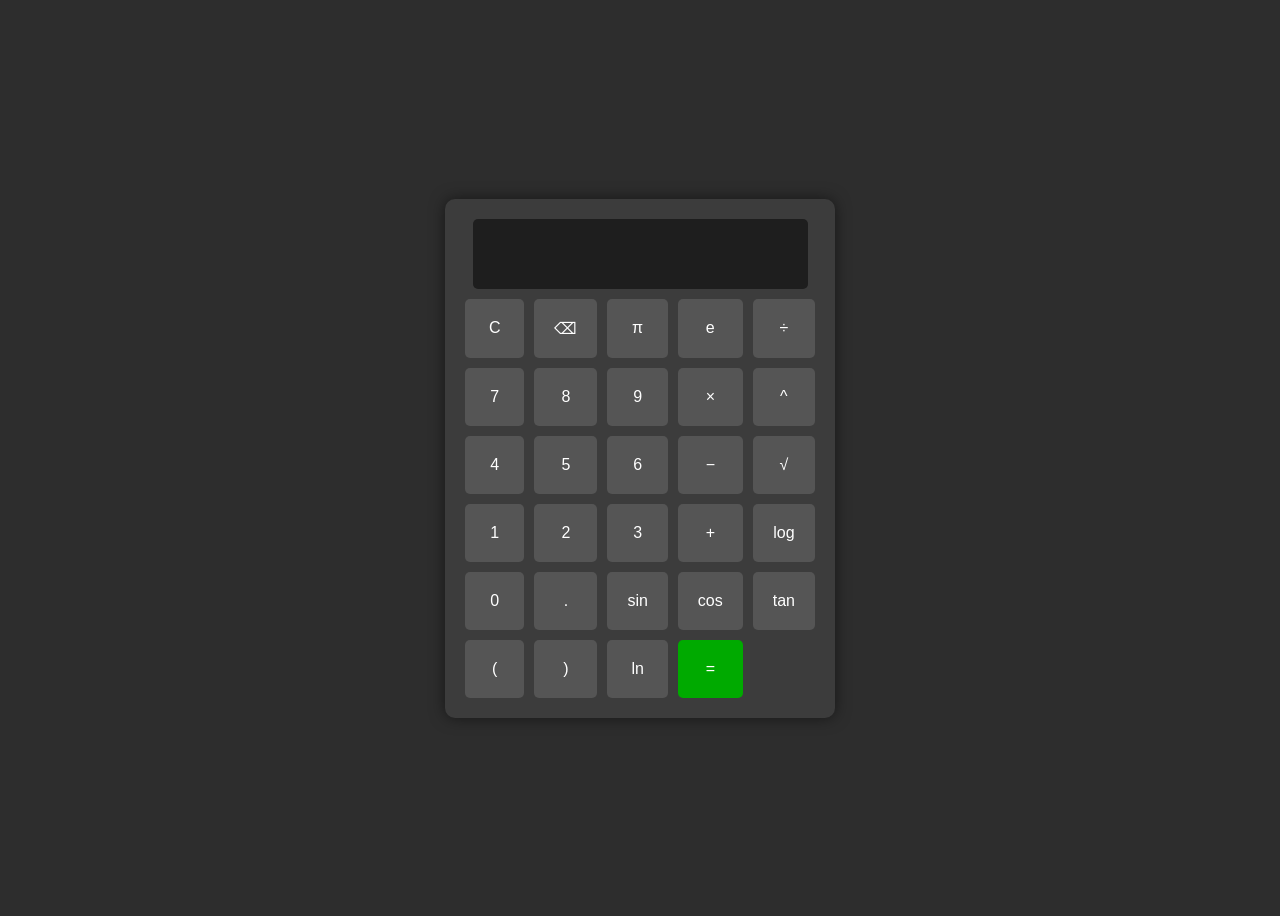
==== index.html @ b9f2f5f3 "Update and rename index.php to index.html" ====
<!DOCTYPE html>
<html lang="en">
<head>
  <meta charset="UTF-8">
  <title>Scientific Calculator</title>
  <style>
    /* Style for the entire page */
    body {
    font-family: 'Segoe UI', sans-serif;     /* Sets a clean sans-serif font */
    background: #2d2d2d;                     /* Dark gray background */
    color: #fff;                             /* White default text color */
    display: flex;                           /* Use flexbox for layout */
    justify-content: center;                /* Horizontally center the content */
    align-items: center;                    /* Vertically center the content */
    height: 100vh;                           /* Full viewport height */
    }

    /* Style for the calculator container */
    .calculator {
    background: #3c3c3c;                     /* Darker background for calculator */
    padding: 20px;                           /* Inner spacing around content */
    border-radius: 10px;                     /* Rounded corners */
    box-shadow: 0 0 15px rgba(0,0,0,0.5);     /* Subtle shadow for depth */
    width: 350px;                            /* Fixed width for calculator box */
    }

    /* Style for the display input field */
    input[type="text"] {
    width: 90%;                              /* Set input width slightly smaller than container */
    height: 50px;                            /* Fixed height */
    font-size: 24px;                         /* Large font for readability */
    text-align: right;                       /* Text aligned to the right like traditional calculators */
    padding: 10px;                           /* Inner padding */
    margin: 0 auto 10px;                     /* Center the input horizontally and add bottom margin */
    border: none;                            /* No border */
    border-radius: 5px;                      /* Rounded edges */
    background: #1e1e1e;                     /* Dark background for the display */
    color: #0f0;                             /* Green text color like classic calculators */
    display: block;                          /* Required for margin auto to work correctly */
    }

    /* Container for all calculator buttons */
    .buttons {
    display: grid;                           /* Use grid layout for buttons */
    grid-template-columns: repeat(5, 1fr);   /* Create 5 equal-width columns */
    gap: 10px;                               /* Space between buttons */
    }

    /* General button styling */
    button {
    padding: 20px;                           /* Size of buttons */
    font-size: 16px;                         /* Button text size */
    border: none;                            /* Remove default borders */
    border-radius: 5px;                      /* Rounded buttons */
    background: #555;                        /* Dark gray background */
    color: white;                            /* White text */
    cursor: pointer;                         /* Pointer cursor on hover */
    transition: background 0.3s;             /* Smooth background transition on hover */
    }

    /* Button hover effect */
    button:hover {
    background: #777;                        /* Lighten background color on hover */
    }

    /* Special styling for the "=" button */
    .equals {
    background: #0a0;                        /* Green background to stand out */
    }
  </style>
</head>
<body>

<!-- Main calculator container -->
<div class="calculator">

    <!-- Input field for displaying current expression or result -->
    <input type="text" id="display" readonly> <!-- readonly prevents user typing directly -->

    <!-- Button container -->
    <div class="buttons">

      <!-- First row -->
      <button onclick="clearDisplay()">C</button>         <!-- Clear the display -->
      <button onclick="backspace()">⌫</button>            <!-- Remove last character -->
      <button onclick="append('π')">π</button>            <!-- Append π (pi constant) -->
      <button onclick="append('e')">e</button>            <!-- Append e (Euler's number) -->
      <button onclick="append('/')">÷</button>            <!-- Append divide operator -->

      <!-- Second row -->
      <button onclick="append('7')">7</button>
      <button onclick="append('8')">8</button>
      <button onclick="append('9')">9</button>
      <button onclick="append('*')">×</button>            <!-- Append multiply operator -->
      <button onclick="append('**')">^</button>           <!-- Append power operator -->

      <!-- Third row -->
      <button onclick="append('4')">4</button>
      <button onclick="append('5')">5</button>
      <button onclick="append('6')">6</button>
      <button onclick="append('-')">−</button>            <!-- Append subtraction operator -->
      <button onclick="append('Math.sqrt(')">√</button>   <!-- Append square root function -->

      <!-- Fourth row -->
      <button onclick="append('1')">1</button>
      <button onclick="append('2')">2</button>
      <button onclick="append('3')">3</button>
      <button onclick="append('+')">+</button>            <!-- Append addition operator -->
      <button onclick="append('Math.log10(')">log</button> <!-- Append log base 10 function -->

      <!-- Fifth row -->
      <button onclick="append('0')">0</button>
      <button onclick="append('.')">.</button>            <!-- Append decimal point -->
      <button onclick="append('Math.sin(')">sin</button>  <!-- Append sine function -->
      <button onclick="append('Math.cos(')">cos</button>  <!-- Append cosine function -->
      <button onclick="append('Math.tan(')">tan</button>  <!-- Append tangent function -->

      <!-- Sixth row -->
      <button onclick="append('(')">(</button>            <!-- Open parenthesis -->
      <button onclick="append(')')">)</button>            <!-- Close parenthesis -->
      <button onclick="append('Math.log(')">ln</button>   <!-- Append natural log function -->
      <button class="equals" onclick="calculate()">=</button> <!-- Evaluate the expression -->

    </div>
  </div>

  <!-- JavaScript section -->
  <script>
    const display = document.getElementById('display'); // Selects the display input field

    // Function to add characters to the display
    function append(value) {
      if (value === 'π') value = Math.PI; // Convert π to Math.PI
      if (value === 'e') value = Math.E;  // Convert e to Math.E
      display.value += value;             // Append value to current display
    }

    // Function to clear the entire display
    function clearDisplay() {
      display.value = '';                 // Resets the display to empty
    }

    // Function to remove the last character
    function backspace() {
      display.value = display.value.slice(0, -1); // Removes last character from the string
    }

    // Function to evaluate the expression
    function calculate() {
      try {
        display.value = eval(display.value); // Evaluates the math expression using JavaScript
      } catch (e) {
        display.value = 'Error';             // Display error message if evaluation fails
      }
    }
  </script>

</body>
</html>
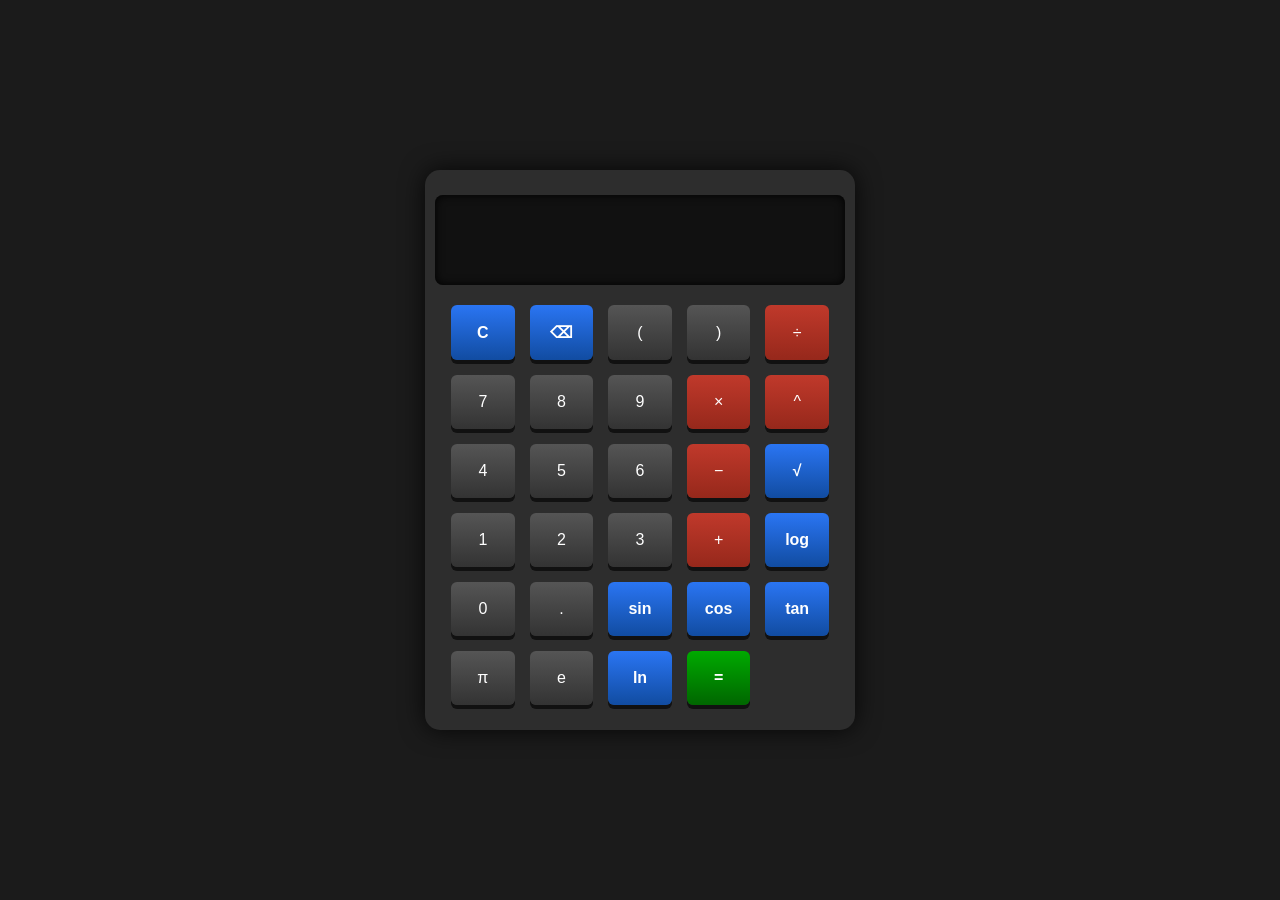
==== commit 9c6283f3: "Update index.html" ====
--- a/index.html
+++ b/index.html
@@ -6,67 +6,92 @@
   <style>
     /* Style for the entire page */
     body {
-    font-family: 'Segoe UI', sans-serif;     /* Sets a clean sans-serif font */
-    background: #2d2d2d;                     /* Dark gray background */
-    color: #fff;                             /* White default text color */
-    display: flex;                           /* Use flexbox for layout */
+    font-family: 'Segoe UI', sans-serif;    /* Sets the font for the entire page */
+    background: #1b1b1b;                    /* Dark background color */
+    color: #fff;                            /* White text color */
+    display: flex;                          /* Uses flexbox for layout */
     justify-content: center;                /* Horizontally center the content */
     align-items: center;                    /* Vertically center the content */
-    height: 100vh;                           /* Full viewport height */
+    height: 100vh;                          /* Full viewport height */
+    margin: 0;                              /* Removes default margin */
     }
 
-    /* Style for the calculator container */
+    /* Calculator container */
     .calculator {
-    background: #3c3c3c;                     /* Darker background for calculator */
-    padding: 20px;                           /* Inner spacing around content */
-    border-radius: 10px;                     /* Rounded corners */
-    box-shadow: 0 0 15px rgba(0,0,0,0.5);     /* Subtle shadow for depth */
-    width: 350px;                            /* Fixed width for calculator box */
+    background: #2d2d2d;                    /* Dark gray background for the calculator */
+    padding: 25px;                          /* Adds padding around the content inside the calculator */
+    border-radius: 15px;                    /* Rounds the corners of the calculator */
+    box-shadow: 0 0 25px rgba(0, 0, 0, 0.8); /* Adds a subtle shadow around the calculator */
+    width: 380px;                           /* Fixed width for the calculator */
+    display: flex;                          /* Uses flexbox for layout */
+    flex-direction: column;                 /* Aligns the content in a vertical column */
+    justify-content: center;                /* Vertically centers the content */
+    align-items: center;                    /* Horizontally centers the content */
     }
 
-    /* Style for the display input field */
+    /* Calculator display (input field) */
     input[type="text"] {
-    width: 90%;                              /* Set input width slightly smaller than container */
-    height: 50px;                            /* Fixed height */
-    font-size: 24px;                         /* Large font for readability */
-    text-align: right;                       /* Text aligned to the right like traditional calculators */
-    padding: 10px;                           /* Inner padding */
-    margin: 0 auto 10px;                     /* Center the input horizontally and add bottom margin */
-    border: none;                            /* No border */
-    border-radius: 5px;                      /* Rounded edges */
-    background: #1e1e1e;                     /* Dark background for the display */
-    color: #0f0;                             /* Green text color like classic calculators */
-    display: block;                          /* Required for margin auto to work correctly */
+    width: 100%;                             /* Makes the input field take 90% of the calculator width */
+    height: 60px;                           /* Fixed height for the input field */
+    font-size: 26px;                        /* Sets a large font size for readability */
+    font-family: 'Courier New', monospace;   /* Monospace font for calculator style */
+    text-align: right;                      /* Aligns the text to the right (standard for calculators) */
+    padding: 15px;                          /* Adds padding inside the input field */
+    border: none;                           /* Removes the default border around the input */
+    border-radius: 8px;                     /* Rounds the corners of the input field */
+    background: #111;                       /* Dark background for the input field */
+    color: #0f0;                            /* Green text color, similar to classic calculators */
+    box-shadow: inset 0 0 10px #000;         /* Adds an inset shadow inside the input field */
+    margin-bottom: 20px;                    /* Adds space below the input field */
+    white-space: nowrap;                    /* Prevents the text from wrapping to the next line */
+    overflow-x: auto;                       /* Adds horizontal scrolling if the content overflows */
     }
 
-    /* Container for all calculator buttons */
+    /* Grid layout for calculator buttons */
     .buttons {
-    display: grid;                           /* Use grid layout for buttons */
-    grid-template-columns: repeat(5, 1fr);   /* Create 5 equal-width columns */
-    gap: 10px;                               /* Space between buttons */
+    display: grid;                          /* Uses grid layout for the buttons */
+    grid-template-columns: repeat(5, 1fr);  /* Creates 5 equal-width columns for the buttons */
+    gap: 15px;                              /* Adds 10px space between buttons */
     }
 
-    /* General button styling */
+    /* General button style */
     button {
-    padding: 20px;                           /* Size of buttons */
-    font-size: 16px;                         /* Button text size */
-    border: none;                            /* Remove default borders */
-    border-radius: 5px;                      /* Rounded buttons */
-    background: #555;                        /* Dark gray background */
-    color: white;                            /* White text */
-    cursor: pointer;                         /* Pointer cursor on hover */
-    transition: background 0.3s;             /* Smooth background transition on hover */
+    padding: 18px;                          /* Button size */
+    font-size: 16px;                        /* Text size inside the button */
+    border: none;                           /* Removes default button borders */
+    border-radius: 6px;                     /* Rounds the edges of the buttons */
+    background: linear-gradient(to bottom, #555, #333); /* Creates a gradient background for the button */
+    color: white;                           /* White text color */
+    cursor: pointer;                        /* Pointer cursor when hovering over the button */
+    box-shadow: 0 4px #111;                 /* Adds a shadow effect to the button to give a 3D look */
+    transition: all 0.2s;                   /* Adds a smooth transition for hover and active states */
     }
 
-    /* Button hover effect */
-    button:hover {
-    background: #777;                        /* Lighten background color on hover */
+    /* Pressed button effect */
+    button:active {
+    box-shadow: 0 2px #000;                 /* Adjusts the shadow when the button is pressed (gives a push effect) */
+    transform: translateY(2px);             /* Moves the button down a little to simulate pressing */
     }
 
-    /* Special styling for the "=" button */
+    /* Special style for function buttons */
+    .function {
+    background: linear-gradient(to bottom, #2a75f3, #114ca1); /* Blue gradient for function buttons */
+    color: #fff;                                               /* White text color */
+    font-weight: bold;                                          /* Makes the text bold */
+    }
+
+    /* Style for operator buttons (+, -, *, etc.) */
+    .operator {
+    background: linear-gradient(to bottom, #c0392b, #96281b);  /* Red gradient for operator buttons */
+    color: #fff;                                                /* White text color */
+    }
+
+    /* Style for equals button */
     .equals {
-    background: #0a0;                        /* Green background to stand out */
+    background: linear-gradient(to bottom, #0a0, #060);         /* Green gradient for the equals button */
+    font-weight: bold;                                          /* Makes the equals button text bold */
     }
+
   </style>
 </head>
 <body>
@@ -74,86 +99,85 @@
 <!-- Main calculator container -->
 <div class="calculator">
 
-    <!-- Input field for displaying current expression or result -->
-    <input type="text" id="display" readonly> <!-- readonly prevents user typing directly -->
-
-    <!-- Button container -->
+    <!-- Display panel -->
+    <input type="text" id="display" readonly> <!-- Readonly prevents typing directly into the input field -->
+  
+    <!-- Buttons grid -->
     <div class="buttons">
-
-      <!-- First row -->
-      <button onclick="clearDisplay()">C</button>         <!-- Clear the display -->
-      <button onclick="backspace()">⌫</button>            <!-- Remove last character -->
-      <button onclick="append('π')">π</button>            <!-- Append π (pi constant) -->
-      <button onclick="append('e')">e</button>            <!-- Append e (Euler's number) -->
-      <button onclick="append('/')">÷</button>            <!-- Append divide operator -->
-
-      <!-- Second row -->
-      <button onclick="append('7')">7</button>
-      <button onclick="append('8')">8</button>
-      <button onclick="append('9')">9</button>
-      <button onclick="append('*')">×</button>            <!-- Append multiply operator -->
-      <button onclick="append('**')">^</button>           <!-- Append power operator -->
-
-      <!-- Third row -->
-      <button onclick="append('4')">4</button>
-      <button onclick="append('5')">5</button>
-      <button onclick="append('6')">6</button>
-      <button onclick="append('-')">−</button>            <!-- Append subtraction operator -->
-      <button onclick="append('Math.sqrt(')">√</button>   <!-- Append square root function -->
-
-      <!-- Fourth row -->
-      <button onclick="append('1')">1</button>
-      <button onclick="append('2')">2</button>
-      <button onclick="append('3')">3</button>
-      <button onclick="append('+')">+</button>            <!-- Append addition operator -->
-      <button onclick="append('Math.log10(')">log</button> <!-- Append log base 10 function -->
-
-      <!-- Fifth row -->
-      <button onclick="append('0')">0</button>
-      <button onclick="append('.')">.</button>            <!-- Append decimal point -->
-      <button onclick="append('Math.sin(')">sin</button>  <!-- Append sine function -->
-      <button onclick="append('Math.cos(')">cos</button>  <!-- Append cosine function -->
-      <button onclick="append('Math.tan(')">tan</button>  <!-- Append tangent function -->
-
-      <!-- Sixth row -->
-      <button onclick="append('(')">(</button>            <!-- Open parenthesis -->
-      <button onclick="append(')')">)</button>            <!-- Close parenthesis -->
-      <button onclick="append('Math.log(')">ln</button>   <!-- Append natural log function -->
-      <button class="equals" onclick="calculate()">=</button> <!-- Evaluate the expression -->
-
+  
+      <!-- First Row: Clear, Backspace, Parens, Division -->
+      <button onclick="clearDisplay()" class="function">C</button> <!-- Clear the display -->
+      <button onclick="backspace()" class="function">⌫</button> <!-- Remove the last character from the display -->
+      <button onclick="append('(')"> ( </button> <!-- Append open parenthesis to the display -->
+      <button onclick="append(')')"> ) </button> <!-- Append close parenthesis to the display -->
+      <button onclick="append('/')" class="operator">÷</button> <!-- Append division operator (÷) to the display -->
+  
+      <!-- Second Row: Numbers & Power -->
+      <button onclick="append('7')">7</button> <!-- Append 7 to the display -->
+      <button onclick="append('8')">8</button> <!-- Append 8 to the display -->
+      <button onclick="append('9')">9</button> <!-- Append 9 to the display -->
+      <button onclick="append('*')" class="operator">×</button> <!-- Append multiplication operator (×) to the display -->
+      <button onclick="append('**')" class="operator">^</button> <!-- Append power operator (^) to the display -->
+  
+      <!-- Third Row: Numbers & Square Root -->
+      <button onclick="append('4')">4</button> <!-- Append 4 to the display -->
+      <button onclick="append('5')">5</button> <!-- Append 5 to the display -->
+      <button onclick="append('6')">6</button> <!-- Append 6 to the display -->
+      <button onclick="append('-')" class="operator">−</button> <!-- Append subtraction operator (−) to the display -->
+      <button onclick="append('Math.sqrt(')" class="function">√</button> <!-- Append square root function to the display -->
+  
+      <!-- Fourth Row: Numbers, Add, Log10 -->
+      <button onclick="append('1')">1</button> <!-- Append 1 to the display -->
+      <button onclick="append('2')">2</button> <!-- Append 2 to the display -->
+      <button onclick="append('3')">3</button> <!-- Append 3 to the display -->
+      <button onclick="append('+')" class="operator">+</button> <!-- Append addition operator (+) to the display -->
+      <button onclick="append('Math.log10(')" class="function">log</button> <!-- Append log base 10 function to the display -->
+  
+      <!-- Fifth Row: 0, Decimal, Trig -->
+      <button onclick="append('0')">0</button> <!-- Append 0 to the display -->
+      <button onclick="append('.')">.</button> <!-- Append decimal point (.) to the display -->
+      <button onclick="append('Math.sin(')" class="function">sin</button> <!-- Append sine function to the display -->
+      <button onclick="append('Math.cos(')" class="function">cos</button> <!-- Append cosine function to the display -->
+      <button onclick="append('Math.tan(')" class="function">tan</button> <!-- Append tangent function to the display -->
+  
+      <!-- Sixth Row: Constants, ln, Equals -->
+      <button onclick="append('Math.PI')">π</button> <!-- Append π (Math.PI constant) to the display -->
+      <button onclick="append('Math.E')">e</button> <!-- Append Euler's number (Math.E constant) to the display -->
+      <button onclick="append('Math.log(')" class="function">ln</button> <!-- Append natural log function (Math.log) to the display -->
+      <button class="equals" onclick="calculate()">=</button> <!-- Evaluate the expression when clicked -->
+  
     </div>
   </div>
-
-  <!-- JavaScript section -->
+  
+  <!-- JavaScript logic -->
   <script>
-    const display = document.getElementById('display'); // Selects the display input field
-
-    // Function to add characters to the display
+    // Select the display input field by its ID 'display'
+    const display = document.getElementById('display'); 
+  
+    // Function to append values or functions to the display
     function append(value) {
-      if (value === 'π') value = Math.PI; // Convert π to Math.PI
-      if (value === 'e') value = Math.E;  // Convert e to Math.E
-      display.value += value;             // Append value to current display
+      display.value += value; // Add the value to the current display value
     }
-
-    // Function to clear the entire display
+  
+    // Function to clear the display completely
     function clearDisplay() {
-      display.value = '';                 // Resets the display to empty
+      display.value = ''; // Set the display to an empty string
     }
-
-    // Function to remove the last character
+  
+    // Function to remove the last character from the display
     function backspace() {
-      display.value = display.value.slice(0, -1); // Removes last character from the string
+      display.value = display.value.slice(0, -1); // Remove the last character using slice
     }
-
-    // Function to evaluate the expression
+  
+    // Function to evaluate the mathematical expression entered in the display
     function calculate() {
       try {
-        display.value = eval(display.value); // Evaluates the math expression using JavaScript
+        display.value = eval(display.value); // Use JavaScript's eval() to evaluate the expression
       } catch (e) {
-        display.value = 'Error';             // Display error message if evaluation fails
+        display.value = 'Error'; // If an error occurs, display "Error" on the screen
       }
     }
-  </script>
+  </script>  
 
 </body>
 </html>
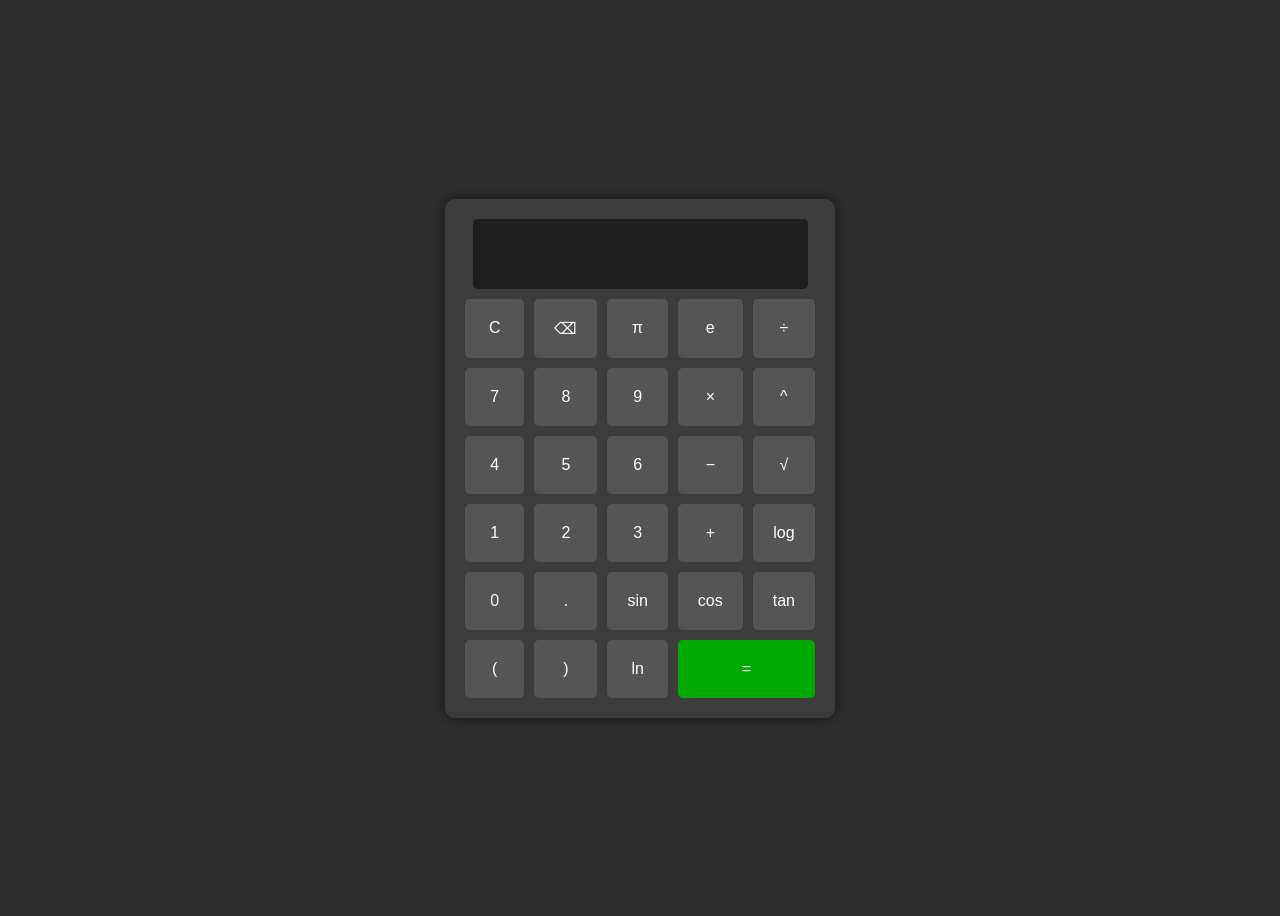
==== commit a225182b: "Update index.html added expanded equals sign" ====
--- a/index.html
+++ b/index.html
@@ -1,183 +1,178 @@
 <!DOCTYPE html>
 <html lang="en">
-<head>
-  <meta charset="UTF-8">
-  <title>Scientific Calculator</title>
-  <style>
-    /* Style for the entire page */
-    body {
-    font-family: 'Segoe UI', sans-serif;    /* Sets the font for the entire page */
-    background: #1b1b1b;                    /* Dark background color */
-    color: #fff;                            /* White text color */
-    display: flex;                          /* Uses flexbox for layout */
-    justify-content: center;                /* Horizontally center the content */
-    align-items: center;                    /* Vertically center the content */
-    height: 100vh;                          /* Full viewport height */
-    margin: 0;                              /* Removes default margin */
-    }
+  <head>
+    <meta charset="UTF-8" />
+    <title>Scientific Calculator</title>
+    <style>
+      /* Style for the entire page */
+      body {
+        font-family: "Segoe UI", sans-serif; /* Sets a clean sans-serif font */
+        background: #2d2d2d; /* Dark gray background */
+        color: #fff; /* White default text color */
+        display: flex; /* Use flexbox for layout */
+        justify-content: center; /* Horizontally center the content */
+        align-items: center; /* Vertically center the content */
+        height: 100vh; /* Full viewport height */
+      }
 
-    /* Calculator container */
-    .calculator {
-    background: #2d2d2d;                    /* Dark gray background for the calculator */
-    padding: 25px;                          /* Adds padding around the content inside the calculator */
-    border-radius: 15px;                    /* Rounds the corners of the calculator */
-    box-shadow: 0 0 25px rgba(0, 0, 0, 0.8); /* Adds a subtle shadow around the calculator */
-    width: 380px;                           /* Fixed width for the calculator */
-    display: flex;                          /* Uses flexbox for layout */
-    flex-direction: column;                 /* Aligns the content in a vertical column */
-    justify-content: center;                /* Vertically centers the content */
-    align-items: center;                    /* Horizontally centers the content */
-    }
+      /* Style for the calculator container */
+      .calculator {
+        background: #3c3c3c; /* Darker background for calculator */
+        padding: 20px; /* Inner spacing around content */
+        border-radius: 10px; /* Rounded corners */
+        box-shadow: 0 0 15px rgba(0, 0, 0, 0.5); /* Subtle shadow for depth */
+        width: 350px; /* Fixed width for calculator box */
+      }
 
-    /* Calculator display (input field) */
-    input[type="text"] {
-    width: 100%;                             /* Makes the input field take 90% of the calculator width */
-    height: 60px;                           /* Fixed height for the input field */
-    font-size: 26px;                        /* Sets a large font size for readability */
-    font-family: 'Courier New', monospace;   /* Monospace font for calculator style */
-    text-align: right;                      /* Aligns the text to the right (standard for calculators) */
-    padding: 15px;                          /* Adds padding inside the input field */
-    border: none;                           /* Removes the default border around the input */
-    border-radius: 8px;                     /* Rounds the corners of the input field */
-    background: #111;                       /* Dark background for the input field */
-    color: #0f0;                            /* Green text color, similar to classic calculators */
-    box-shadow: inset 0 0 10px #000;         /* Adds an inset shadow inside the input field */
-    margin-bottom: 20px;                    /* Adds space below the input field */
-    white-space: nowrap;                    /* Prevents the text from wrapping to the next line */
-    overflow-x: auto;                       /* Adds horizontal scrolling if the content overflows */
-    }
+      /* Style for the display input field */
+      input[type="text"] {
+        width: 90%; /* Set input width slightly smaller than container */
+        height: 50px; /* Fixed height */
+        font-size: 24px; /* Large font for readability */
+        text-align: right; /* Text aligned to the right like traditional calculators */
+        padding: 10px; /* Inner padding */
+        margin: 0 auto 10px; /* Center the input horizontally and add bottom margin */
+        border: none; /* No border */
+        border-radius: 5px; /* Rounded edges */
+        background: #1e1e1e; /* Dark background for the display */
+        color: #0f0; /* Green text color like classic calculators */
+        display: block; /* Required for margin auto to work correctly */
+      }
 
-    /* Grid layout for calculator buttons */
-    .buttons {
-    display: grid;                          /* Uses grid layout for the buttons */
-    grid-template-columns: repeat(5, 1fr);  /* Creates 5 equal-width columns for the buttons */
-    gap: 15px;                              /* Adds 10px space between buttons */
-    }
+      /* Container for all calculator buttons */
+      .buttons {
+        display: grid; /* Use grid layout for buttons */
+        grid-template-columns: repeat(
+          5,
+          1fr
+        ); /* Create 5 equal-width columns */
+        gap: 10px; /* Space between buttons */
+      }
 
-    /* General button style */
-    button {
-    padding: 18px;                          /* Button size */
-    font-size: 16px;                        /* Text size inside the button */
-    border: none;                           /* Removes default button borders */
-    border-radius: 6px;                     /* Rounds the edges of the buttons */
-    background: linear-gradient(to bottom, #555, #333); /* Creates a gradient background for the button */
-    color: white;                           /* White text color */
-    cursor: pointer;                        /* Pointer cursor when hovering over the button */
-    box-shadow: 0 4px #111;                 /* Adds a shadow effect to the button to give a 3D look */
-    transition: all 0.2s;                   /* Adds a smooth transition for hover and active states */
-    }
+      /* General button styling */
+      button {
+        padding: 20px; /* Size of buttons */
+        font-size: 16px; /* Button text size */
+        border: none; /* Remove default borders */
+        border-radius: 5px; /* Rounded buttons */
+        background: #555; /* Dark gray background */
+        color: white; /* White text */
+        cursor: pointer; /* Pointer cursor on hover */
+        transition: background 0.3s; /* Smooth background transition on hover */
+      }
 
-    /* Pressed button effect */
-    button:active {
-    box-shadow: 0 2px #000;                 /* Adjusts the shadow when the button is pressed (gives a push effect) */
-    transform: translateY(2px);             /* Moves the button down a little to simulate pressing */
-    }
+      /* Button hover effect */
+      button:hover {
+        background: #777; /* Lighten background color on hover */
+      }
 
-    /* Special style for function buttons */
-    .function {
-    background: linear-gradient(to bottom, #2a75f3, #114ca1); /* Blue gradient for function buttons */
-    color: #fff;                                               /* White text color */
-    font-weight: bold;                                          /* Makes the text bold */
-    }
+      /* Special styling for the "=" button */
+      .equals {
+        background: #0a0; /* Green background to stand out */
+        grid-column: span 2;
+      }
+    </style>
+  </head>
+  <body>
+    <!-- Main calculator container -->
+    <div class="calculator">
+      <!-- Input field for displaying current expression or result -->
+      <input type="text" id="display" readonly />
+      <!-- readonly prevents user typing directly -->
 
-    /* Style for operator buttons (+, -, *, etc.) */
-    .operator {
-    background: linear-gradient(to bottom, #c0392b, #96281b);  /* Red gradient for operator buttons */
-    color: #fff;                                                /* White text color */
-    }
+      <!-- Button container -->
+      <div class="buttons">
+        <!-- First row -->
+        <button onclick="clearDisplay()">C</button>
+        <!-- Clear the display -->
+        <button onclick="backspace()">⌫</button>
+        <!-- Remove last character -->
+        <button onclick="append('π')">π</button>
+        <!-- Append π (pi constant) -->
+        <button onclick="append('e')">e</button>
+        <!-- Append e (Euler's number) -->
+        <button onclick="append('/')">÷</button>
+        <!-- Append divide operator -->
 
-    /* Style for equals button */
-    .equals {
-    background: linear-gradient(to bottom, #0a0, #060);         /* Green gradient for the equals button */
-    font-weight: bold;                                          /* Makes the equals button text bold */
-    }
+        <!-- Second row -->
+        <button onclick="append('7')">7</button>
+        <button onclick="append('8')">8</button>
+        <button onclick="append('9')">9</button>
+        <button onclick="append('*')">×</button>
+        <!-- Append multiply operator -->
+        <button onclick="append('**')">^</button>
+        <!-- Append power operator -->
 
-  </style>
-</head>
-<body>
+        <!-- Third row -->
+        <button onclick="append('4')">4</button>
+        <button onclick="append('5')">5</button>
+        <button onclick="append('6')">6</button>
+        <button onclick="append('-')">−</button>
+        <!-- Append subtraction operator -->
+        <button onclick="append('Math.sqrt(')">√</button>
+        <!-- Append square root function -->
 
-<!-- Main calculator container -->
-<div class="calculator">
+        <!-- Fourth row -->
+        <button onclick="append('1')">1</button>
+        <button onclick="append('2')">2</button>
+        <button onclick="append('3')">3</button>
+        <button onclick="append('+')">+</button>
+        <!-- Append addition operator -->
+        <button onclick="append('Math.log10(')">log</button>
+        <!-- Append log base 10 function -->
 
-    <!-- Display panel -->
-    <input type="text" id="display" readonly> <!-- Readonly prevents typing directly into the input field -->
-  
-    <!-- Buttons grid -->
-    <div class="buttons">
-  
-      <!-- First Row: Clear, Backspace, Parens, Division -->
-      <button onclick="clearDisplay()" class="function">C</button> <!-- Clear the display -->
-      <button onclick="backspace()" class="function">⌫</button> <!-- Remove the last character from the display -->
-      <button onclick="append('(')"> ( </button> <!-- Append open parenthesis to the display -->
-      <button onclick="append(')')"> ) </button> <!-- Append close parenthesis to the display -->
-      <button onclick="append('/')" class="operator">÷</button> <!-- Append division operator (÷) to the display -->
-  
-      <!-- Second Row: Numbers & Power -->
-      <button onclick="append('7')">7</button> <!-- Append 7 to the display -->
-      <button onclick="append('8')">8</button> <!-- Append 8 to the display -->
-      <button onclick="append('9')">9</button> <!-- Append 9 to the display -->
-      <button onclick="append('*')" class="operator">×</button> <!-- Append multiplication operator (×) to the display -->
-      <button onclick="append('**')" class="operator">^</button> <!-- Append power operator (^) to the display -->
-  
-      <!-- Third Row: Numbers & Square Root -->
-      <button onclick="append('4')">4</button> <!-- Append 4 to the display -->
-      <button onclick="append('5')">5</button> <!-- Append 5 to the display -->
-      <button onclick="append('6')">6</button> <!-- Append 6 to the display -->
-      <button onclick="append('-')" class="operator">−</button> <!-- Append subtraction operator (−) to the display -->
-      <button onclick="append('Math.sqrt(')" class="function">√</button> <!-- Append square root function to the display -->
-  
-      <!-- Fourth Row: Numbers, Add, Log10 -->
-      <button onclick="append('1')">1</button> <!-- Append 1 to the display -->
-      <button onclick="append('2')">2</button> <!-- Append 2 to the display -->
-      <button onclick="append('3')">3</button> <!-- Append 3 to the display -->
-      <button onclick="append('+')" class="operator">+</button> <!-- Append addition operator (+) to the display -->
-      <button onclick="append('Math.log10(')" class="function">log</button> <!-- Append log base 10 function to the display -->
-  
-      <!-- Fifth Row: 0, Decimal, Trig -->
-      <button onclick="append('0')">0</button> <!-- Append 0 to the display -->
-      <button onclick="append('.')">.</button> <!-- Append decimal point (.) to the display -->
-      <button onclick="append('Math.sin(')" class="function">sin</button> <!-- Append sine function to the display -->
-      <button onclick="append('Math.cos(')" class="function">cos</button> <!-- Append cosine function to the display -->
-      <button onclick="append('Math.tan(')" class="function">tan</button> <!-- Append tangent function to the display -->
-  
-      <!-- Sixth Row: Constants, ln, Equals -->
-      <button onclick="append('Math.PI')">π</button> <!-- Append π (Math.PI constant) to the display -->
-      <button onclick="append('Math.E')">e</button> <!-- Append Euler's number (Math.E constant) to the display -->
-      <button onclick="append('Math.log(')" class="function">ln</button> <!-- Append natural log function (Math.log) to the display -->
-      <button class="equals" onclick="calculate()">=</button> <!-- Evaluate the expression when clicked -->
-  
+        <!-- Fifth row -->
+        <button onclick="append('0')">0</button>
+        <button onclick="append('.')">.</button>
+        <!-- Append decimal point -->
+        <button onclick="append('Math.sin(')">sin</button>
+        <!-- Append sine function -->
+        <button onclick="append('Math.cos(')">cos</button>
+        <!-- Append cosine function -->
+        <button onclick="append('Math.tan(')">tan</button>
+        <!-- Append tangent function -->
+
+        <!-- Sixth row -->
+        <button onclick="append('(')">(</button>
+        <!-- Open parenthesis -->
+        <button onclick="append(')')">)</button>
+        <!-- Close parenthesis -->
+        <button onclick="append('Math.log(')">ln</button>
+        <!-- Append natural log function -->
+        <button class="equals" onclick="calculate()">=</button>
+        <!-- Evaluate the expression -->
+      </div>
     </div>
-  </div>
-  
-  <!-- JavaScript logic -->
-  <script>
-    // Select the display input field by its ID 'display'
-    const display = document.getElementById('display'); 
-  
-    // Function to append values or functions to the display
-    function append(value) {
-      display.value += value; // Add the value to the current display value
-    }
-  
-    // Function to clear the display completely
-    function clearDisplay() {
-      display.value = ''; // Set the display to an empty string
-    }
-  
-    // Function to remove the last character from the display
-    function backspace() {
-      display.value = display.value.slice(0, -1); // Remove the last character using slice
-    }
-  
-    // Function to evaluate the mathematical expression entered in the display
-    function calculate() {
-      try {
-        display.value = eval(display.value); // Use JavaScript's eval() to evaluate the expression
-      } catch (e) {
-        display.value = 'Error'; // If an error occurs, display "Error" on the screen
+
+    <!-- JavaScript section -->
+    <script>
+      const display = document.getElementById("display"); // Selects the display input field
+
+      // Function to add characters to the display
+      function append(value) {
+        if (value === "π") value = Math.PI; // Convert π to Math.PI
+        if (value === "e") value = Math.E; // Convert e to Math.E
+        display.value += value; // Append value to current display
       }
-    }
-  </script>  
 
-</body>
+      // Function to clear the entire display
+      function clearDisplay() {
+        display.value = ""; // Resets the display to empty
+      }
+
+      // Function to remove the last character
+      function backspace() {
+        display.value = display.value.slice(0, -1); // Removes last character from the string
+      }
+
+      // Function to evaluate the expression
+      function calculate() {
+        try {
+          display.value = eval(display.value); // Evaluates the math expression using JavaScript
+        } catch (e) {
+          display.value = "Error"; // Display error message if evaluation fails
+        }
+      }
+    </script>
+  </body>
 </html>
